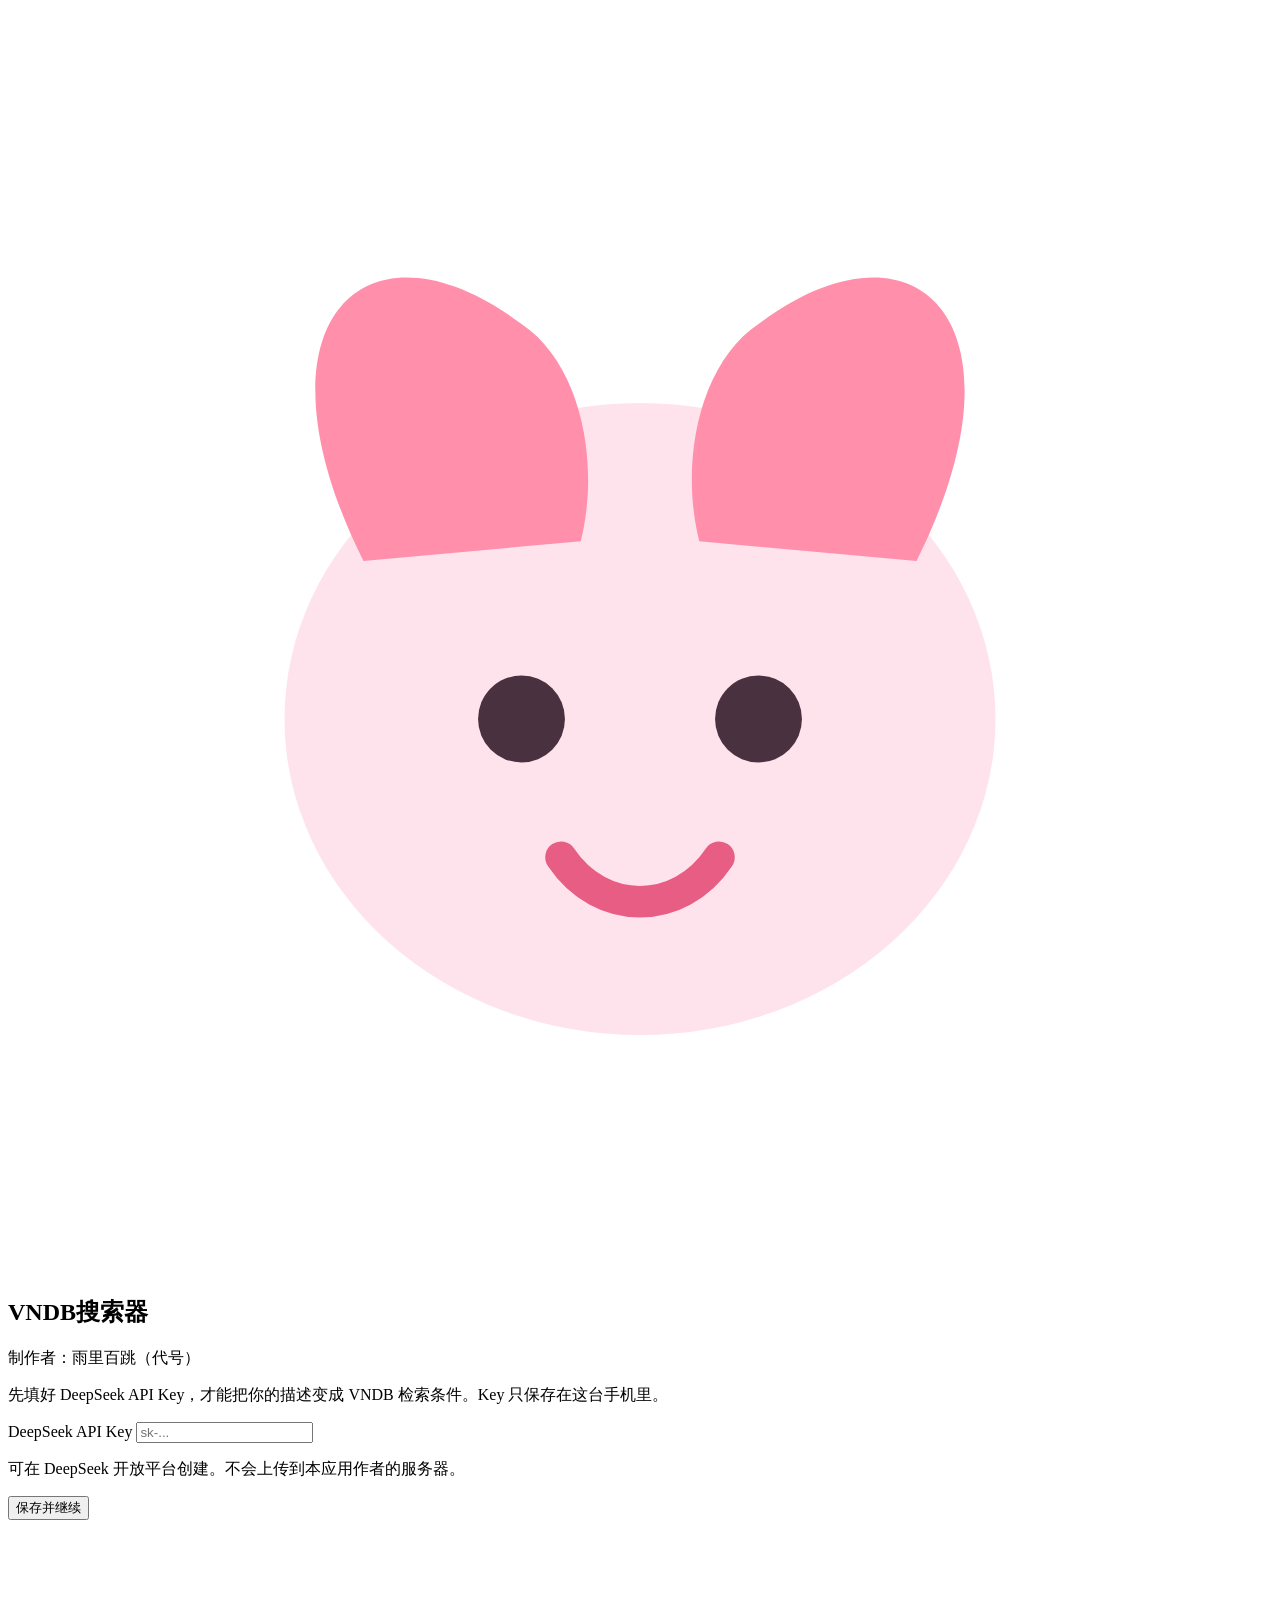
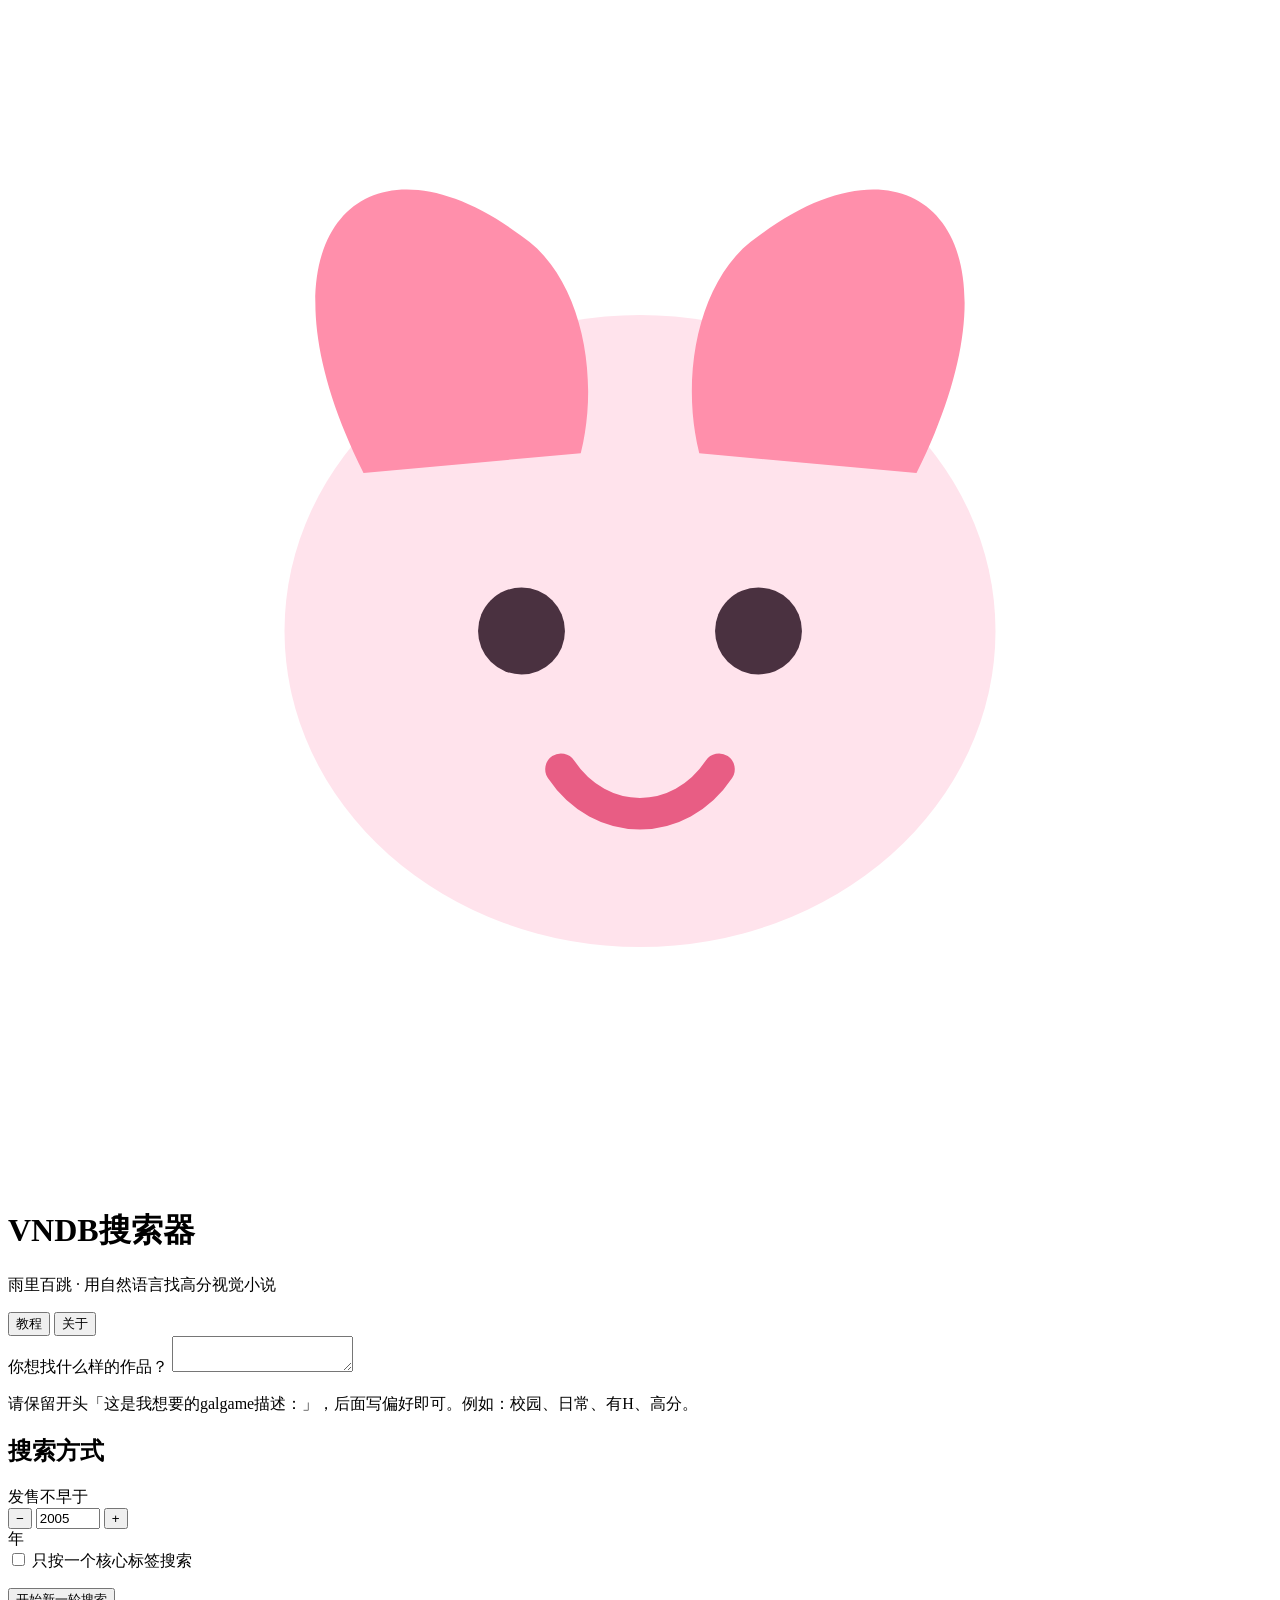
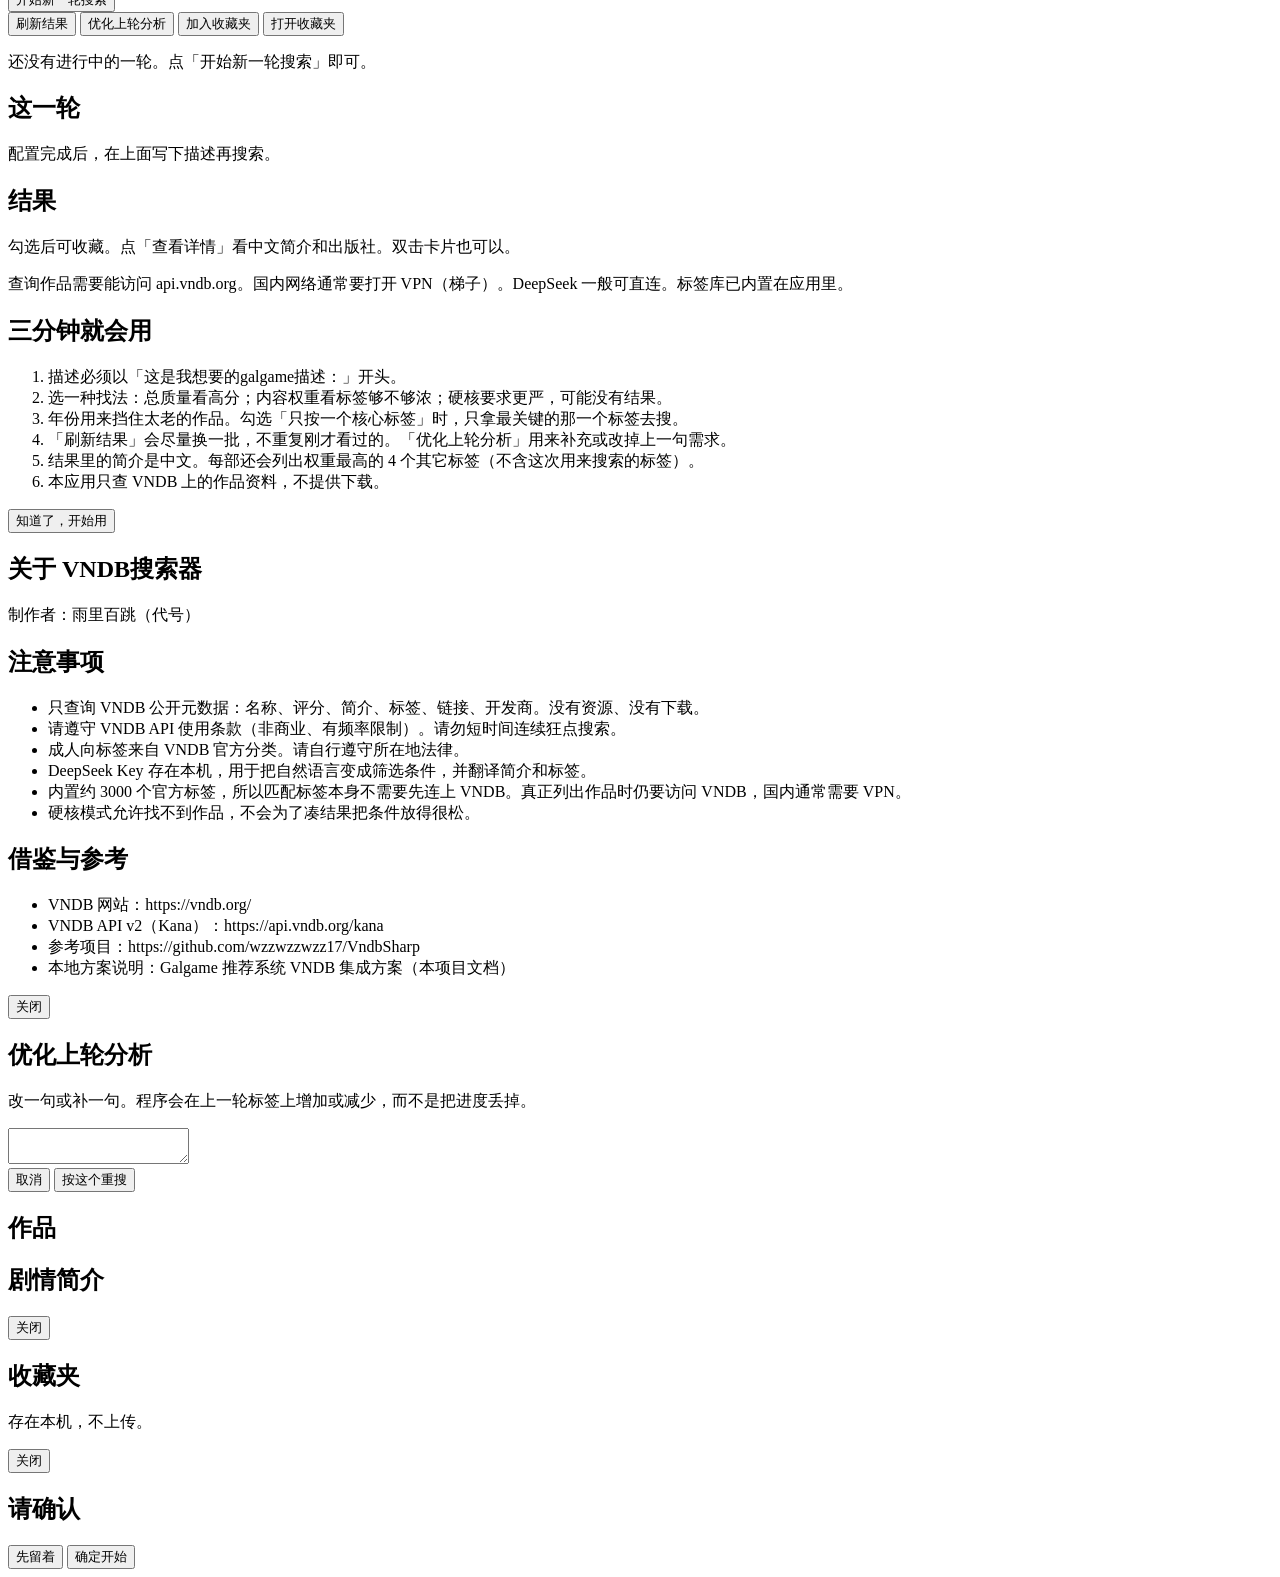
==== android/app/src/main/assets/www/index.html @ c39dfe73 "发布 VNDB搜索器源码。" ====
<!DOCTYPE html>
<html lang="zh-CN">
<head>
  <meta charset="utf-8" />
  <meta name="viewport" content="width=device-width, initial-scale=1, viewport-fit=cover" />
  <title>VNDB搜索器</title>
  <style>/*__CSS__*/</style>
</head>
<body>
  <section id="setup" class="screen-setup hidden">
    <div class="card setup-card">
      <svg class="mascot" viewBox="0 0 64 64" aria-hidden="true">
        <ellipse cx="32" cy="36" rx="18" ry="16" fill="#FFE3EC"/>
        <path d="M18 28c-6-12 0-18 8-12 3 2 4 7 3 11" fill="#FF8FAB"/>
        <path d="M46 28c6-12 0-18-8-12-3 2-4 7-3 11" fill="#FF8FAB"/>
        <circle cx="26" cy="36" r="2.2" fill="#4A3140"/>
        <circle cx="38" cy="36" r="2.2" fill="#4A3140"/>
        <path d="M28 43c2 3 6 3 8 0" fill="none" stroke="#E85D84" stroke-width="1.6" stroke-linecap="round"/>
      </svg>
      <h1>VNDB搜索器</h1>
      <p class="hint">制作者：雨里百跳（代号）</p>
      <p>先填好 DeepSeek API Key，才能把你的描述变成 VNDB 检索条件。Key 只保存在这台手机里。</p>
      <label class="field" for="apiKey">DeepSeek API Key</label>
      <input id="apiKey" type="password" placeholder="sk-..." autocomplete="off" />
      <p class="hint">可在 DeepSeek 开放平台创建。不会上传到本应用作者的服务器。</p>
      <div class="actions">
        <button id="saveKey" class="btn-main" type="button">保存并继续</button>
      </div>
    </div>
  </section>

  <main id="main" class="app hidden">
    <header class="top">
      <svg class="mascot" viewBox="0 0 64 64" aria-hidden="true">
        <ellipse cx="32" cy="36" rx="18" ry="16" fill="#FFE3EC"/>
        <path d="M18 28c-6-12 0-18 8-12 3 2 4 7 3 11" fill="#FF8FAB"/>
        <path d="M46 28c6-12 0-18-8-12-3 2-4 7-3 11" fill="#FF8FAB"/>
        <circle cx="26" cy="36" r="2.2" fill="#4A3140"/>
        <circle cx="38" cy="36" r="2.2" fill="#4A3140"/>
        <path d="M28 43c2 3 6 3 8 0" fill="none" stroke="#E85D84" stroke-width="1.6" stroke-linecap="round"/>
      </svg>
      <div class="brand">
        <h1>VNDB搜索器</h1>
        <p>雨里百跳 · 用自然语言找高分视觉小说</p>
      </div>
      <div class="ghost-row">
        <button id="openTutorial" class="btn" type="button">教程</button>
        <button id="openAbout" class="btn" type="button">关于</button>
      </div>
    </header>

    <section class="card">
      <label class="field" for="desc">你想找什么样的作品？</label>
      <textarea id="desc"></textarea>
      <p class="hint">请保留开头「这是我想要的galgame描述：」，后面写偏好即可。例如：校园、日常、有H、高分。</p>
    </section>

    <section class="card">
      <h2>搜索方式</h2>
      <div class="modes" id="modes"></div>
      <div class="row" style="margin-top:12px">
        <span>发售不早于</span>
        <div class="stepper">
          <button id="yearMinus" type="button" aria-label="减少年份">−</button>
          <input id="year" class="year-num" type="number" min="1980" max="2035" value="2005" />
          <button id="yearPlus" type="button" aria-label="增加年份">+</button>
        </div>
        <span>年</span>
      </div>
      <label class="check" style="margin-top:12px">
        <input id="singleCore" type="checkbox" />
        只按一个核心标签搜索
      </label>
      <p class="hint" id="modeHint"></p>
    </section>

    <section class="card">
      <button id="btnNew" class="btn-main" type="button">开始新一轮搜索</button>
      <div class="btn-grid">
        <button id="btnRefresh" class="btn" type="button">刷新结果</button>
        <button id="btnOptimize" class="btn" type="button">优化上轮分析</button>
        <button id="btnFavAdd" class="btn" type="button">加入收藏夹</button>
        <button id="btnFavOpen" class="btn" type="button">打开收藏夹</button>
      </div>
      <p class="hint" id="sessionLine">还没有进行中的一轮。点「开始新一轮搜索」即可。</p>
    </section>

    <section class="card">
      <h2>这一轮</h2>
      <div id="summary" class="summary">配置完成后，在上面写下描述再搜索。</div>
    </section>

    <section class="card">
      <h2>结果</h2>
      <p class="hint">勾选后可收藏。点「查看详情」看中文简介和出版社。双击卡片也可以。</p>
      <div id="results"></div>
    </section>

    <footer class="footer">
      查询作品需要能访问 api.vndb.org。国内网络通常要打开 VPN（梯子）。DeepSeek 一般可直连。标签库已内置在应用里。
    </footer>
  </main>

  <div id="tutorial" class="modal hidden">
    <div class="sheet">
      <h2>三分钟就会用</h2>
      <ol>
        <li>描述必须以「这是我想要的galgame描述：」开头。</li>
        <li>选一种找法：总质量看高分；内容权重看标签够不够浓；硬核要求更严，可能没有结果。</li>
        <li>年份用来挡住太老的作品。勾选「只按一个核心标签」时，只拿最关键的那一个标签去搜。</li>
        <li>「刷新结果」会尽量换一批，不重复刚才看过的。「优化上轮分析」用来补充或改掉上一句需求。</li>
        <li>结果里的简介是中文。每部还会列出权重最高的 4 个其它标签（不含这次用来搜索的标签）。</li>
        <li>本应用只查 VNDB 上的作品资料，不提供下载。</li>
      </ol>
      <div class="actions">
        <button id="tutorialOk" class="btn-main" type="button">知道了，开始用</button>
      </div>
    </div>
  </div>

  <div id="about" class="modal hidden">
    <div class="sheet">
      <h2>关于 VNDB搜索器</h2>
      <p>制作者：雨里百跳（代号）</p>
      <h2>注意事项</h2>
      <ul>
        <li>只查询 VNDB 公开元数据：名称、评分、简介、标签、链接、开发商。没有资源、没有下载。</li>
        <li>请遵守 VNDB API 使用条款（非商业、有频率限制）。请勿短时间连续狂点搜索。</li>
        <li>成人向标签来自 VNDB 官方分类。请自行遵守所在地法律。</li>
        <li>DeepSeek Key 存在本机，用于把自然语言变成筛选条件，并翻译简介和标签。</li>
        <li>内置约 3000 个官方标签，所以匹配标签本身不需要先连上 VNDB。真正列出作品时仍要访问 VNDB，国内通常需要 VPN。</li>
        <li>硬核模式允许找不到作品，不会为了凑结果把条件放得很松。</li>
      </ul>
      <h2>借鉴与参考</h2>
      <ul>
        <li>VNDB 网站：https://vndb.org/</li>
        <li>VNDB API v2（Kana）：https://api.vndb.org/kana</li>
        <li>参考项目：https://github.com/wzzwzzwzz17/VndbSharp</li>
        <li>本地方案说明：Galgame 推荐系统 VNDB 集成方案（本项目文档）</li>
      </ul>
      <div class="actions">
        <button id="aboutClose" class="btn-main" type="button">关闭</button>
      </div>
    </div>
  </div>

  <div id="optimize" class="modal hidden">
    <div class="sheet">
      <h2>优化上轮分析</h2>
      <p class="hint">改一句或补一句。程序会在上一轮标签上增加或减少，而不是把进度丢掉。</p>
      <textarea id="optText"></textarea>
      <div class="actions">
        <button id="optCancel" class="btn" type="button">取消</button>
        <button id="optOk" class="btn-main" type="button">按这个重搜</button>
      </div>
    </div>
  </div>

  <div id="detail" class="modal hidden">
    <div class="sheet">
      <h2 id="detailTitle">作品</h2>
      <p id="detailMeta" class="meta"></p>
      <p id="detailPub"></p>
      <p id="detailTags"></p>
      <p id="detailLink" class="meta"></p>
      <h2>剧情简介</h2>
      <div id="detailDesc" class="summary"></div>
      <div class="actions">
        <button id="detailClose" class="btn-main" type="button">关闭</button>
      </div>
    </div>
  </div>

  <div id="favs" class="modal hidden">
    <div class="sheet">
      <h2>收藏夹</h2>
      <p class="hint">存在本机，不上传。</p>
      <div id="favList"></div>
      <div class="actions">
        <button id="favClose" class="btn-main" type="button">关闭</button>
      </div>
    </div>
  </div>

  <div id="confirm" class="modal hidden">
    <div class="sheet">
      <h2 id="confirmTitle">请确认</h2>
      <p id="confirmText"></p>
      <div class="actions">
        <button id="confirmNo" class="btn" type="button">先留着</button>
        <button id="confirmYes" class="btn-main" type="button">确定开始</button>
      </div>
    </div>
  </div>

  <div id="toast" class="toast hidden"></div>
  <script>/*__JS__*/</script>
</body>
</html>
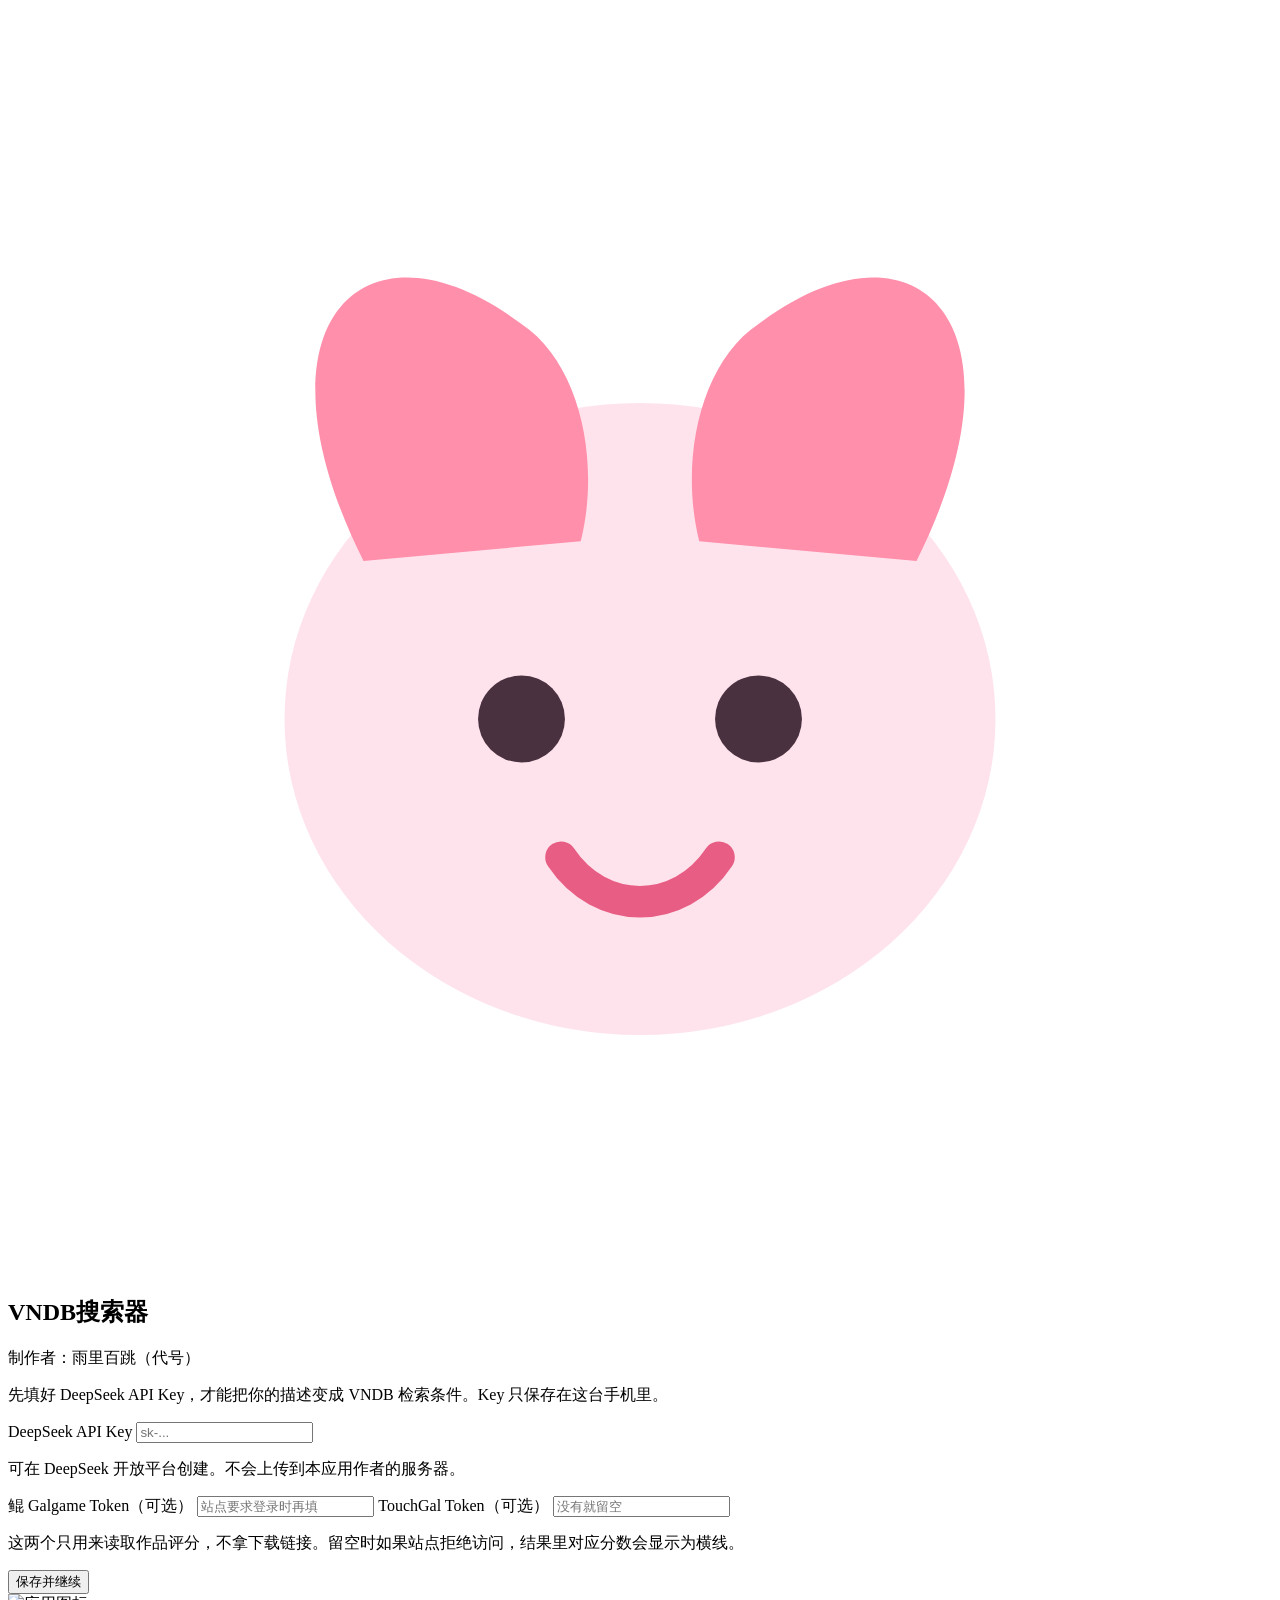
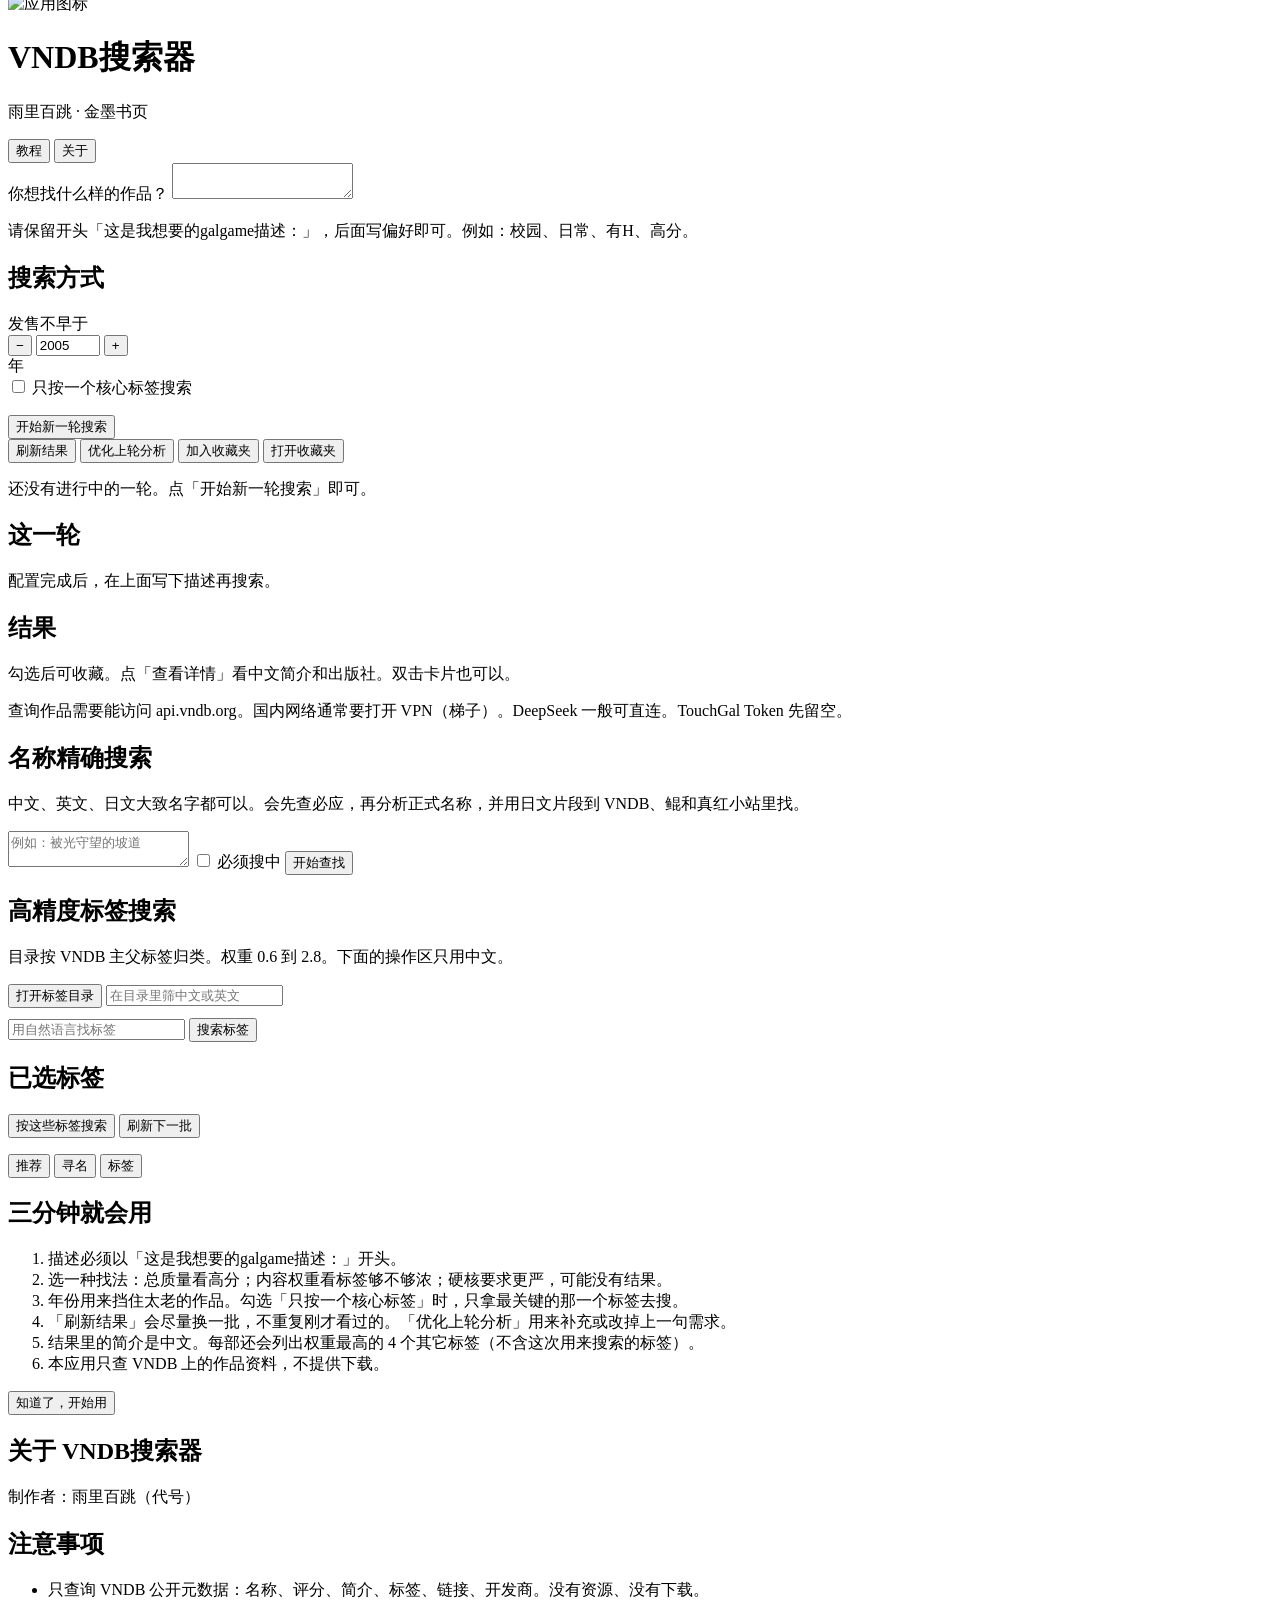
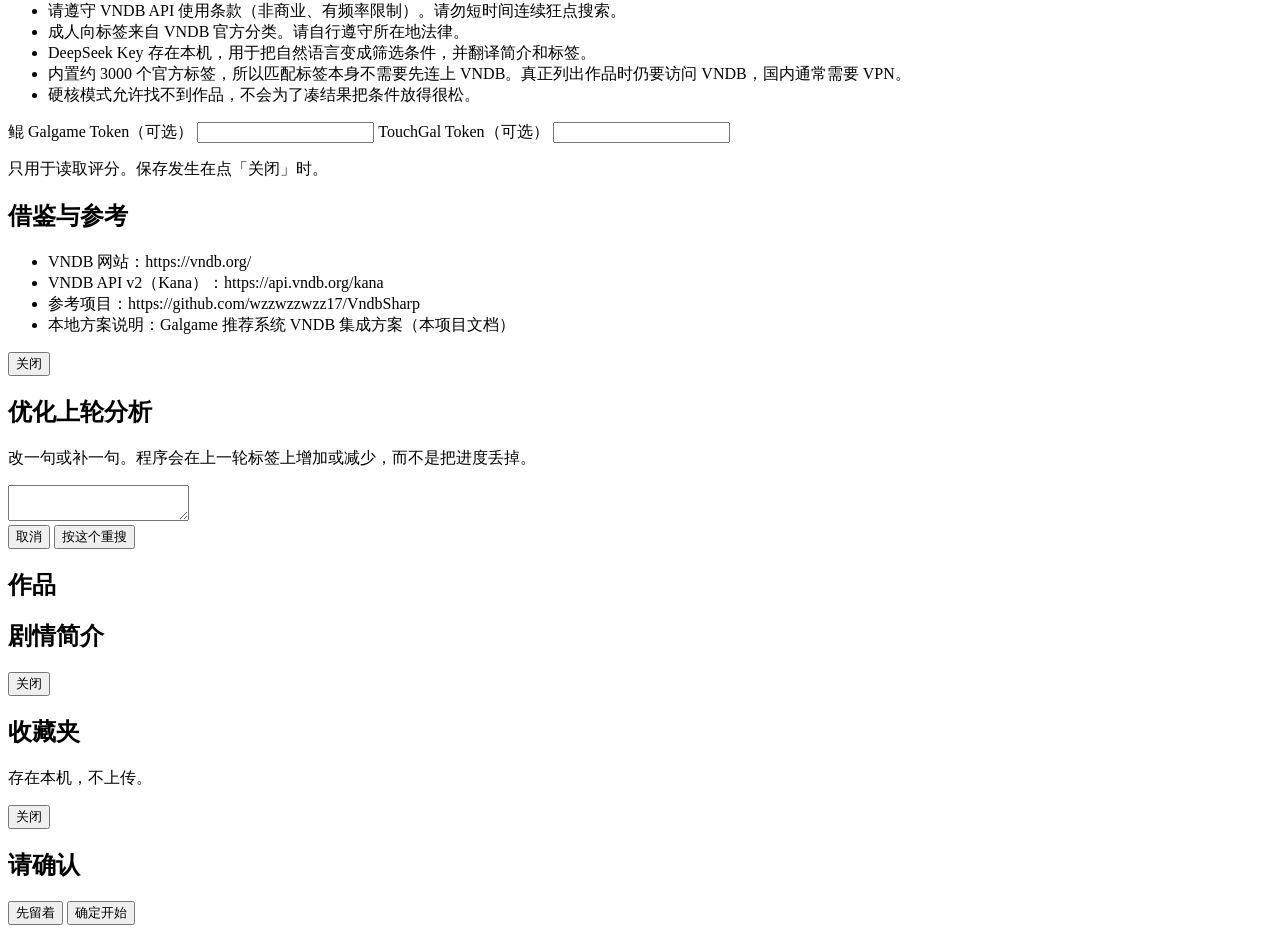
==== commit 08a948b4: "整合寻名、标签搜索和新应用图标。 Co-authored-by: Cursor <cursoragent@cursor.com>" ====
--- a/android/app/src/main/assets/www/index.html
+++ b/android/app/src/main/assets/www/index.html
@@ -23,6 +23,11 @@
       <label class="field" for="apiKey">DeepSeek API Key</label>
       <input id="apiKey" type="password" placeholder="sk-..." autocomplete="off" />
       <p class="hint">可在 DeepSeek 开放平台创建。不会上传到本应用作者的服务器。</p>
+      <label class="field" for="kunToken">鲲 Galgame Token（可选）</label>
+      <input id="kunToken" type="password" placeholder="站点要求登录时再填" autocomplete="off" />
+      <label class="field" for="touchToken">TouchGal Token（可选）</label>
+      <input id="touchToken" type="password" placeholder="没有就留空" autocomplete="off" />
+      <p class="hint">这两个只用来读取作品评分，不拿下载链接。留空时如果站点拒绝访问，结果里对应分数会显示为横线。</p>
       <div class="actions">
         <button id="saveKey" class="btn-main" type="button">保存并继续</button>
       </div>
@@ -31,23 +36,18 @@
 
   <main id="main" class="app hidden">
     <header class="top">
-      <svg class="mascot" viewBox="0 0 64 64" aria-hidden="true">
-        <ellipse cx="32" cy="36" rx="18" ry="16" fill="#FFE3EC"/>
-        <path d="M18 28c-6-12 0-18 8-12 3 2 4 7 3 11" fill="#FF8FAB"/>
-        <path d="M46 28c6-12 0-18-8-12-3 2-4 7-3 11" fill="#FF8FAB"/>
-        <circle cx="26" cy="36" r="2.2" fill="#4A3140"/>
-        <circle cx="38" cy="36" r="2.2" fill="#4A3140"/>
-        <path d="M28 43c2 3 6 3 8 0" fill="none" stroke="#E85D84" stroke-width="1.6" stroke-linecap="round"/>
-      </svg>
+      <img class="stamp" alt="应用图标" src="/*__ICON__*/" />
       <div class="brand">
         <h1>VNDB搜索器</h1>
-        <p>雨里百跳 · 用自然语言找高分视觉小说</p>
+        <p>雨里百跳 · 金墨书页</p>
       </div>
       <div class="ghost-row">
         <button id="openTutorial" class="btn" type="button">教程</button>
         <button id="openAbout" class="btn" type="button">关于</button>
       </div>
     </header>
+
+    <div id="pageRecommend">
 
     <section class="card">
       <label class="field" for="desc">你想找什么样的作品？</label>
@@ -97,8 +97,52 @@
     </section>
 
     <footer class="footer">
-      查询作品需要能访问 api.vndb.org。国内网络通常要打开 VPN（梯子）。DeepSeek 一般可直连。标签库已内置在应用里。
+      查询作品需要能访问 api.vndb.org。国内网络通常要打开 VPN（梯子）。DeepSeek 一般可直连。TouchGal Token 先留空。
     </footer>
+    </div>
+
+    <div id="pageName" class="page hidden">
+      <section class="card">
+        <h2>名称精确搜索</h2>
+        <p class="hint">中文、英文、日文大致名字都可以。会先查必应，再分析正式名称，并用日文片段到 VNDB、鲲和真红小站里找。</p>
+        <textarea id="nameQuery" placeholder="例如：被光守望的坡道"></textarea>
+        <label class="check"><input id="nameMust" type="checkbox" /> 必须搜中</label>
+        <button id="nameGo" class="btn-main" type="button">开始查找</button>
+        <p class="hint" id="nameStatus"></p>
+      </section>
+      <section class="card"><div id="nameResults"></div></section>
+    </div>
+
+    <div id="pageTag" class="page hidden">
+      <section class="card">
+        <h2>高精度标签搜索</h2>
+        <p class="hint">目录按 VNDB 主父标签归类。权重 0.6 到 2.8。下面的操作区只用中文。</p>
+        <button id="openTree" class="btn" type="button">打开标签目录</button>
+        <input id="treeFilter" type="search" placeholder="在目录里筛中文或英文" />
+        <div id="tagTree" class="tree hidden"></div>
+        <div class="row" style="margin-top:10px">
+          <input id="tagNl" type="search" placeholder="用自然语言找标签" style="flex:1" />
+          <button id="tagNlGo" class="btn" type="button">搜索标签</button>
+        </div>
+        <div id="tagNlHits" class="row"></div>
+      </section>
+      <section class="card">
+        <h2>已选标签</h2>
+        <div id="pickedTags"></div>
+        <div class="btn-grid">
+          <button id="tagSearch" class="btn-main" type="button">按这些标签搜索</button>
+          <button id="tagRefresh" class="btn" type="button">刷新下一批</button>
+        </div>
+        <p class="hint" id="tagStatus"></p>
+        <div id="tagResults"></div>
+      </section>
+    </div>
+
+    <nav class="dock">
+      <button type="button" data-page="pageRecommend" class="on">推荐</button>
+      <button type="button" data-page="pageName">寻名</button>
+      <button type="button" data-page="pageTag">标签</button>
+    </nav>
   </main>
 
   <div id="tutorial" class="modal hidden">
@@ -131,6 +175,11 @@
         <li>内置约 3000 个官方标签，所以匹配标签本身不需要先连上 VNDB。真正列出作品时仍要访问 VNDB，国内通常需要 VPN。</li>
         <li>硬核模式允许找不到作品，不会为了凑结果把条件放得很松。</li>
       </ul>
+      <label class="field" for="kunToken2">鲲 Galgame Token（可选）</label>
+      <input id="kunToken2" type="password" autocomplete="off" />
+      <label class="field" for="touchToken2">TouchGal Token（可选）</label>
+      <input id="touchToken2" type="password" autocomplete="off" />
+      <p class="hint">只用于读取评分。保存发生在点「关闭」时。</p>
       <h2>借鉴与参考</h2>
       <ul>
         <li>VNDB 网站：https://vndb.org/</li>
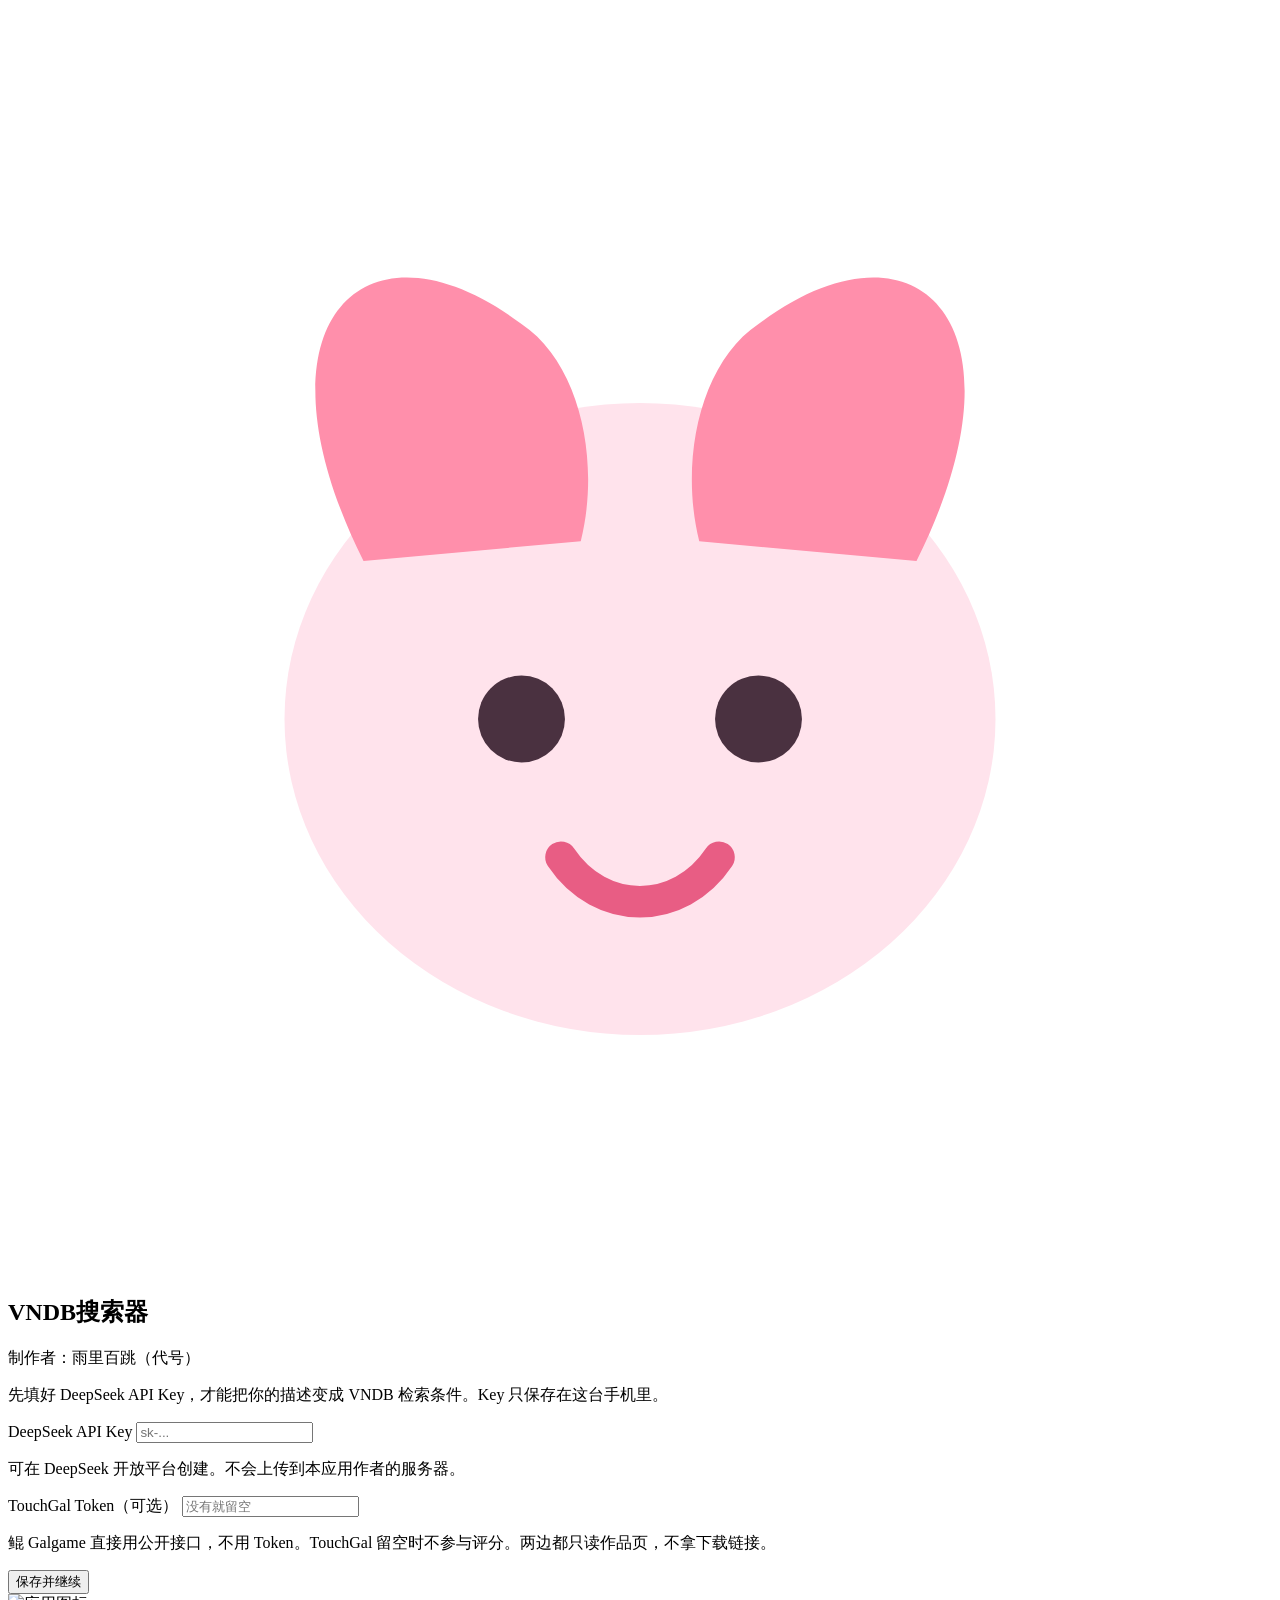
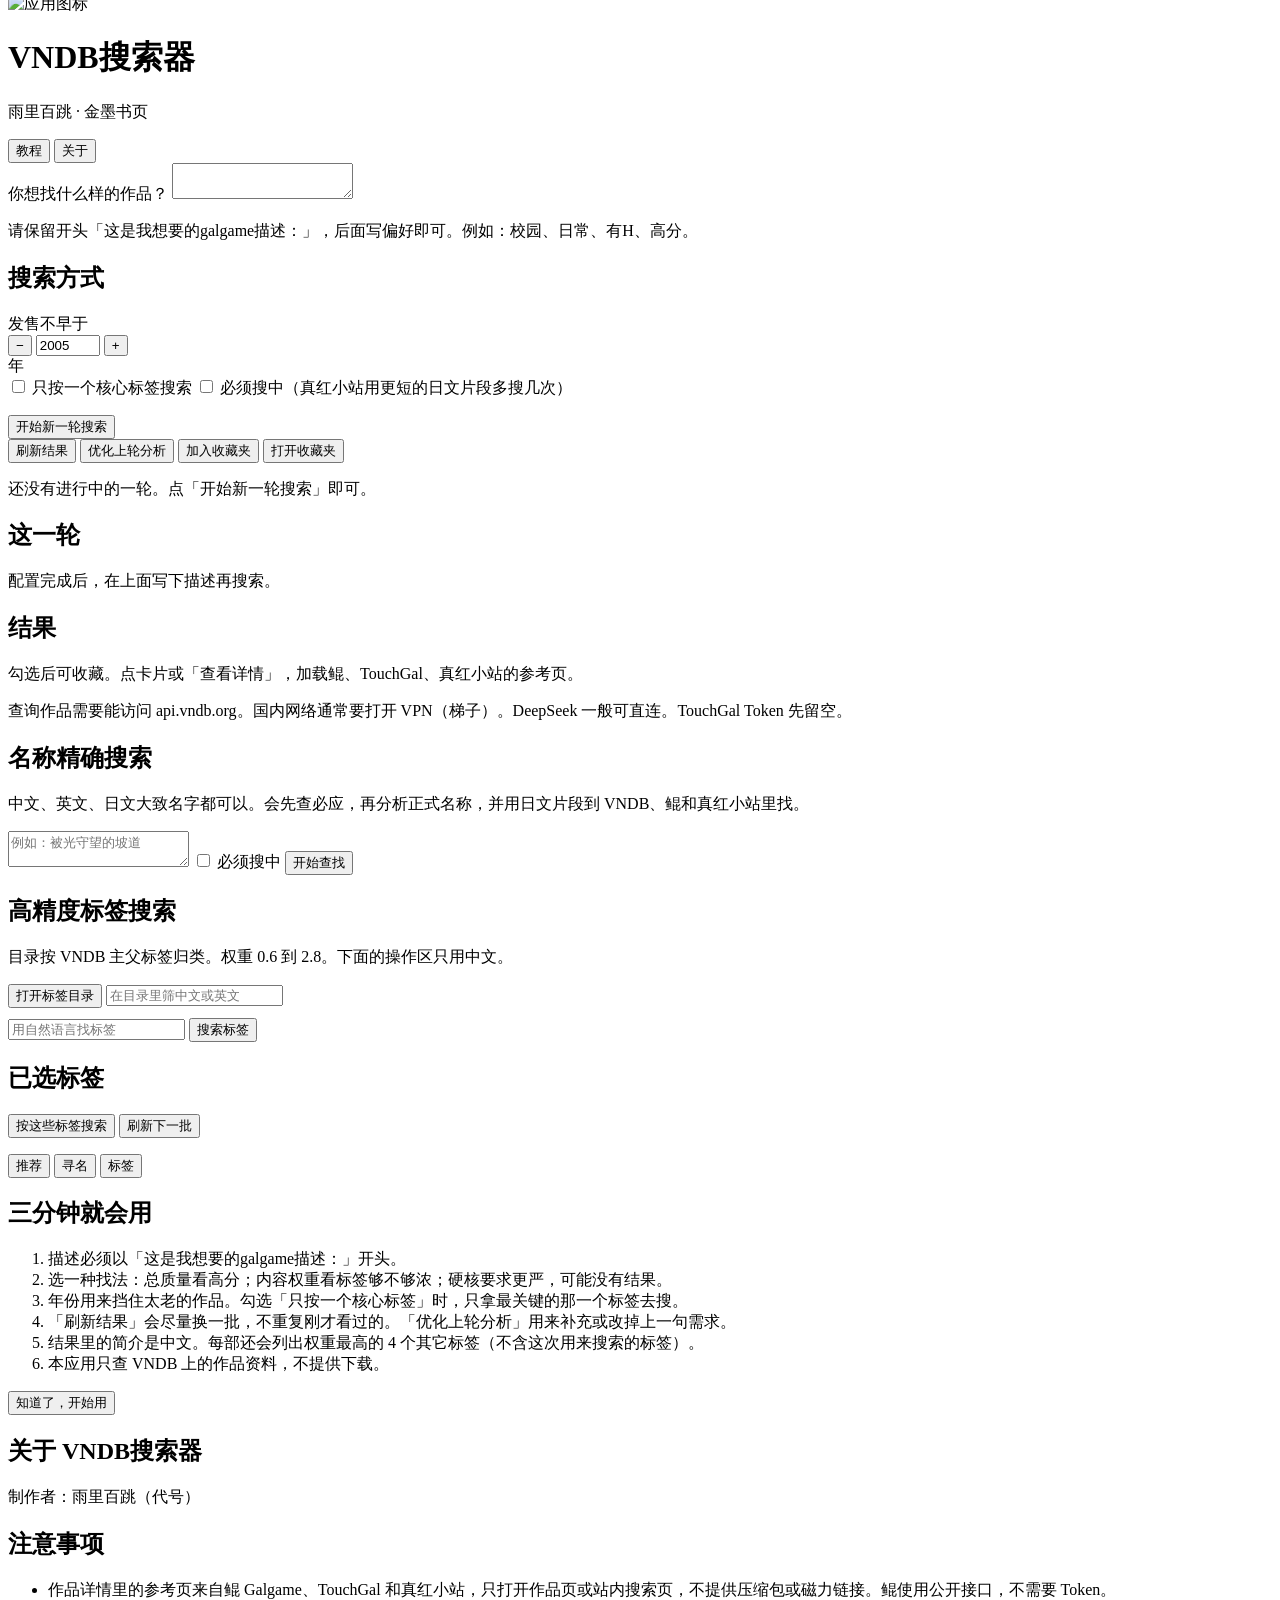
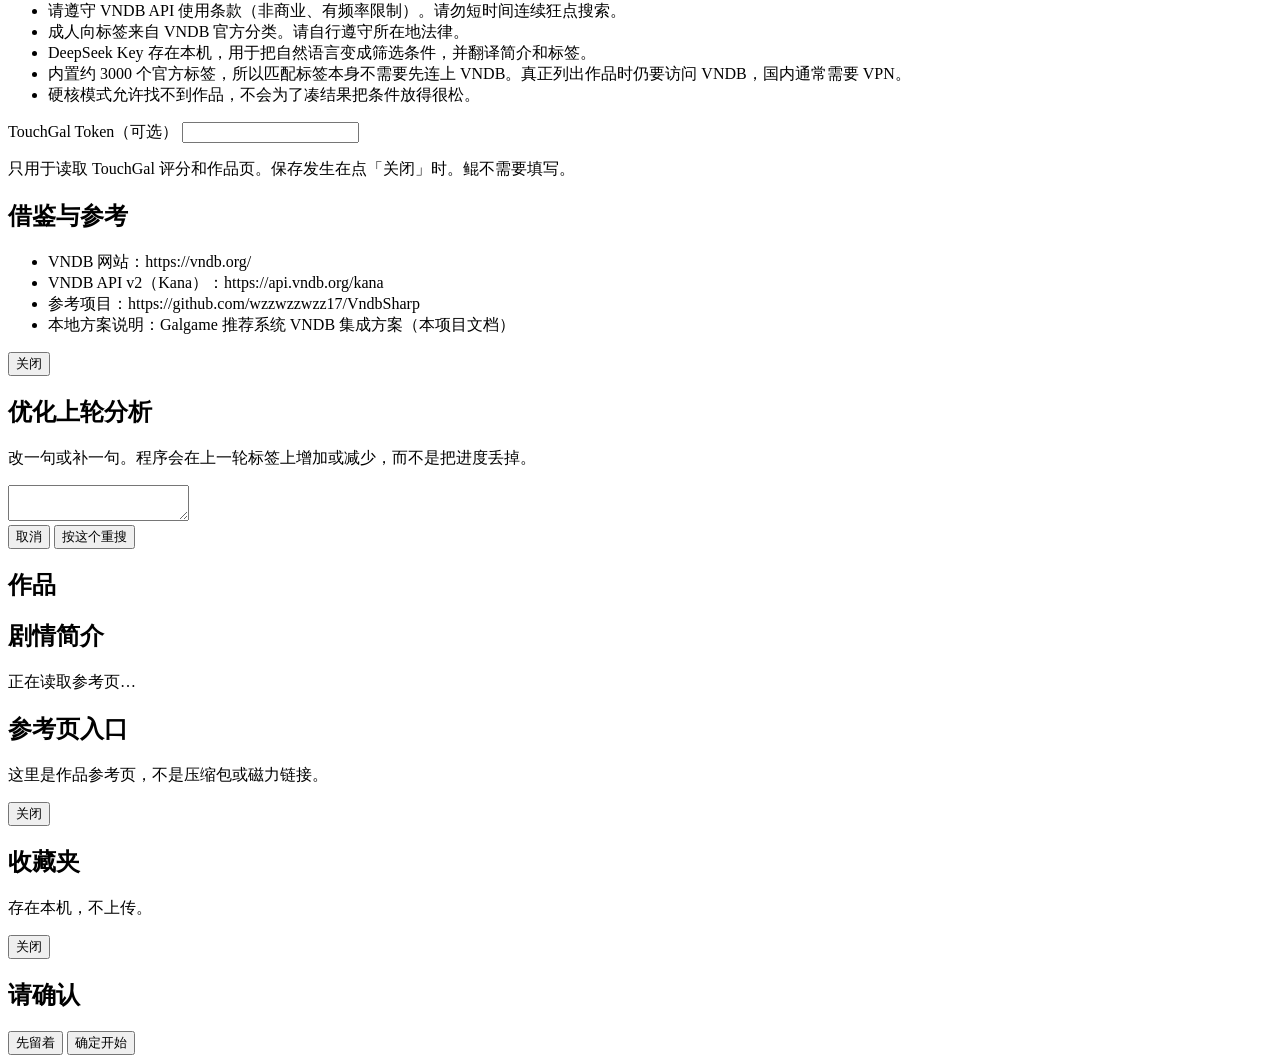
==== commit 2d2bee59: "安卓详情页打开参考页，鲲评分改为直接调用公开接口。 Co-authored-by: Cursor <cursoragent@cursor.com>" ====
--- a/android/app/src/main/assets/www/index.html
+++ b/android/app/src/main/assets/www/index.html
@@ -23,11 +23,9 @@
       <label class="field" for="apiKey">DeepSeek API Key</label>
       <input id="apiKey" type="password" placeholder="sk-..." autocomplete="off" />
       <p class="hint">可在 DeepSeek 开放平台创建。不会上传到本应用作者的服务器。</p>
-      <label class="field" for="kunToken">鲲 Galgame Token（可选）</label>
-      <input id="kunToken" type="password" placeholder="站点要求登录时再填" autocomplete="off" />
       <label class="field" for="touchToken">TouchGal Token（可选）</label>
       <input id="touchToken" type="password" placeholder="没有就留空" autocomplete="off" />
-      <p class="hint">这两个只用来读取作品评分，不拿下载链接。留空时如果站点拒绝访问，结果里对应分数会显示为横线。</p>
+      <p class="hint">鲲 Galgame 直接用公开接口，不用 Token。TouchGal 留空时不参与评分。两边都只读作品页，不拿下载链接。</p>
       <div class="actions">
         <button id="saveKey" class="btn-main" type="button">保存并继续</button>
       </div>
@@ -71,6 +69,10 @@
         <input id="singleCore" type="checkbox" />
         只按一个核心标签搜索
       </label>
+      <label class="check">
+        <input id="mustFind" type="checkbox" />
+        必须搜中（真红小站用更短的日文片段多搜几次）
+      </label>
       <p class="hint" id="modeHint"></p>
     </section>
 
@@ -92,7 +94,7 @@
 
     <section class="card">
       <h2>结果</h2>
-      <p class="hint">勾选后可收藏。点「查看详情」看中文简介和出版社。双击卡片也可以。</p>
+      <p class="hint">勾选后可收藏。点卡片或「查看详情」，加载鲲、TouchGal、真红小站的参考页。</p>
       <div id="results"></div>
     </section>
 
@@ -168,18 +170,16 @@
       <p>制作者：雨里百跳（代号）</p>
       <h2>注意事项</h2>
       <ul>
-        <li>只查询 VNDB 公开元数据：名称、评分、简介、标签、链接、开发商。没有资源、没有下载。</li>
+        <li>作品详情里的参考页来自鲲 Galgame、TouchGal 和真红小站，只打开作品页或站内搜索页，不提供压缩包或磁力链接。鲲使用公开接口，不需要 Token。</li>
         <li>请遵守 VNDB API 使用条款（非商业、有频率限制）。请勿短时间连续狂点搜索。</li>
         <li>成人向标签来自 VNDB 官方分类。请自行遵守所在地法律。</li>
         <li>DeepSeek Key 存在本机，用于把自然语言变成筛选条件，并翻译简介和标签。</li>
         <li>内置约 3000 个官方标签，所以匹配标签本身不需要先连上 VNDB。真正列出作品时仍要访问 VNDB，国内通常需要 VPN。</li>
         <li>硬核模式允许找不到作品，不会为了凑结果把条件放得很松。</li>
       </ul>
-      <label class="field" for="kunToken2">鲲 Galgame Token（可选）</label>
-      <input id="kunToken2" type="password" autocomplete="off" />
       <label class="field" for="touchToken2">TouchGal Token（可选）</label>
       <input id="touchToken2" type="password" autocomplete="off" />
-      <p class="hint">只用于读取评分。保存发生在点「关闭」时。</p>
+      <p class="hint">只用于读取 TouchGal 评分和作品页。保存发生在点「关闭」时。鲲不需要填写。</p>
       <h2>借鉴与参考</h2>
       <ul>
         <li>VNDB 网站：https://vndb.org/</li>
@@ -211,9 +211,14 @@
       <p id="detailMeta" class="meta"></p>
       <p id="detailPub"></p>
       <p id="detailTags"></p>
-      <p id="detailLink" class="meta"></p>
+      <div id="detailLink" class="links"></div>
       <h2>剧情简介</h2>
       <div id="detailDesc" class="summary"></div>
+      <p id="detailLoading" class="hint">正在读取参考页…</p>
+      <div id="detailSites"></div>
+      <h2>参考页入口</h2>
+      <div id="detailPages" class="links"></div>
+      <p class="hint">这里是作品参考页，不是压缩包或磁力链接。</p>
       <div class="actions">
         <button id="detailClose" class="btn-main" type="button">关闭</button>
       </div>
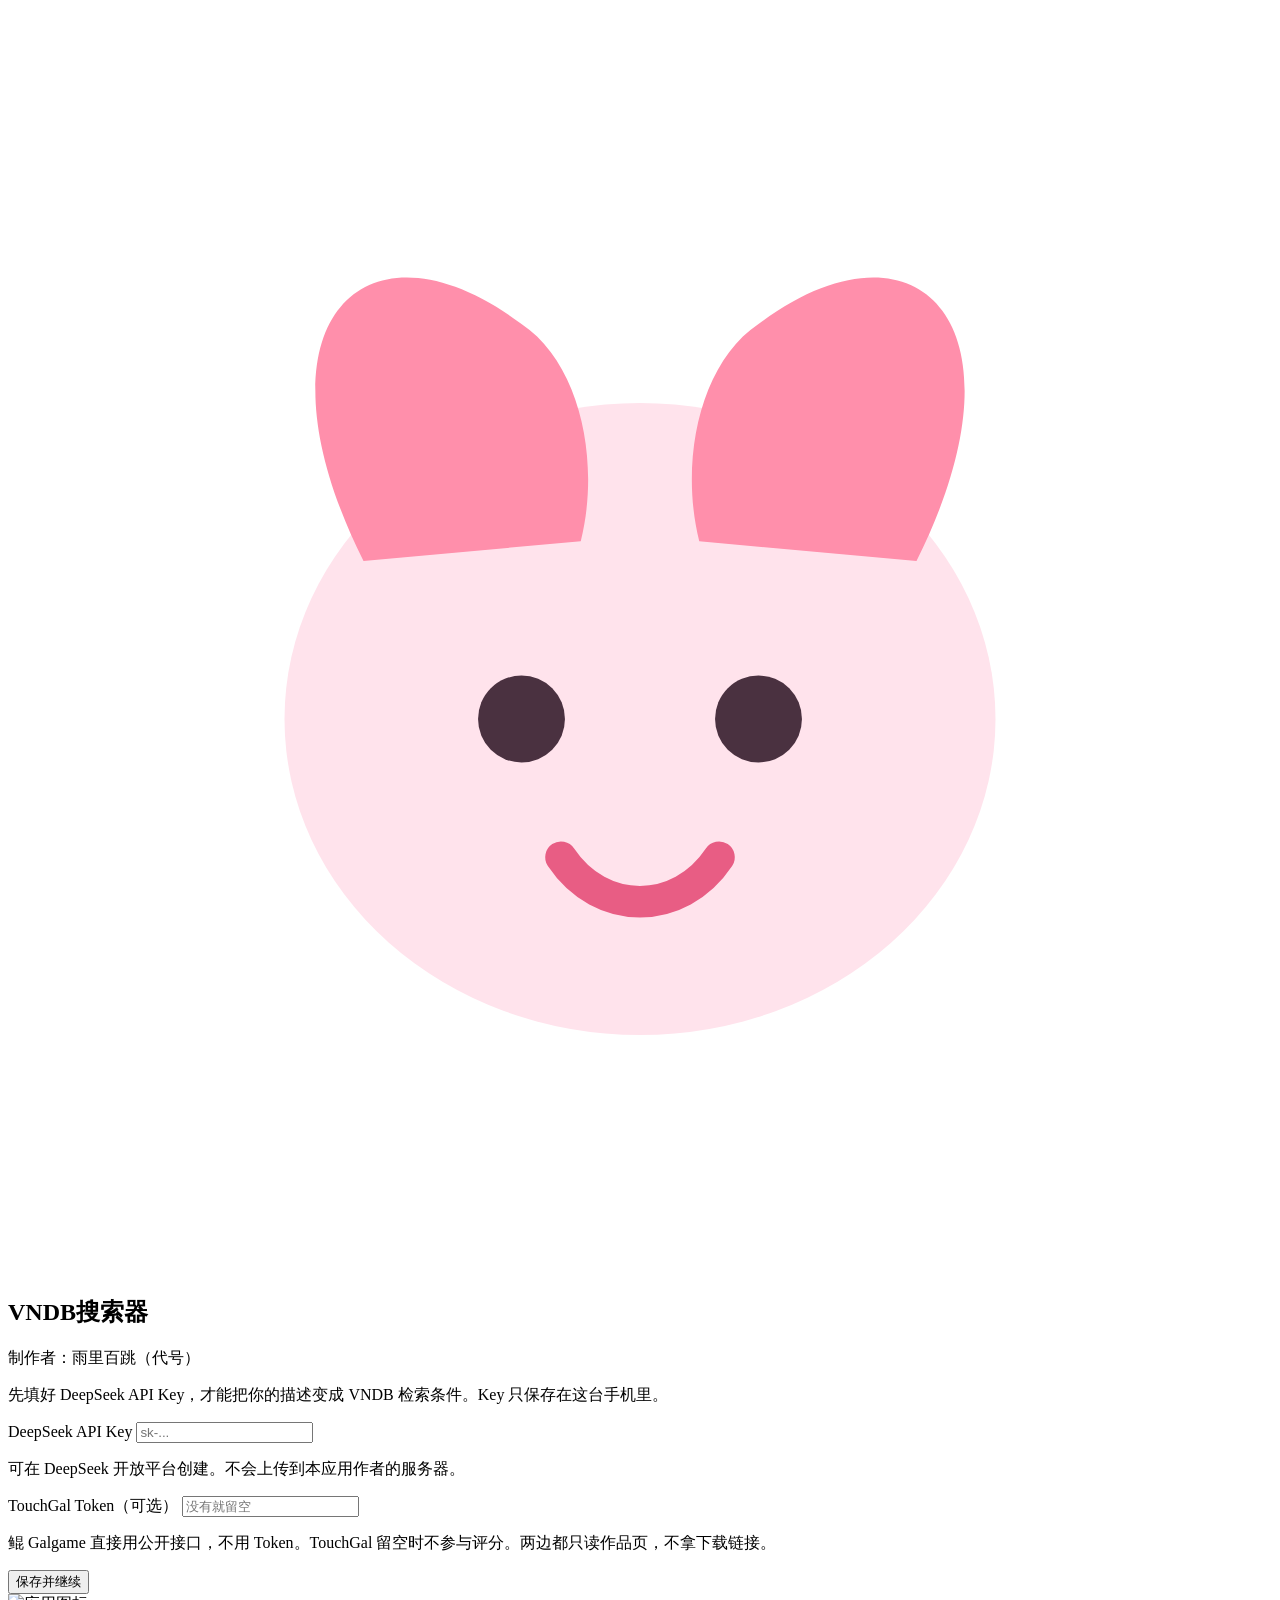
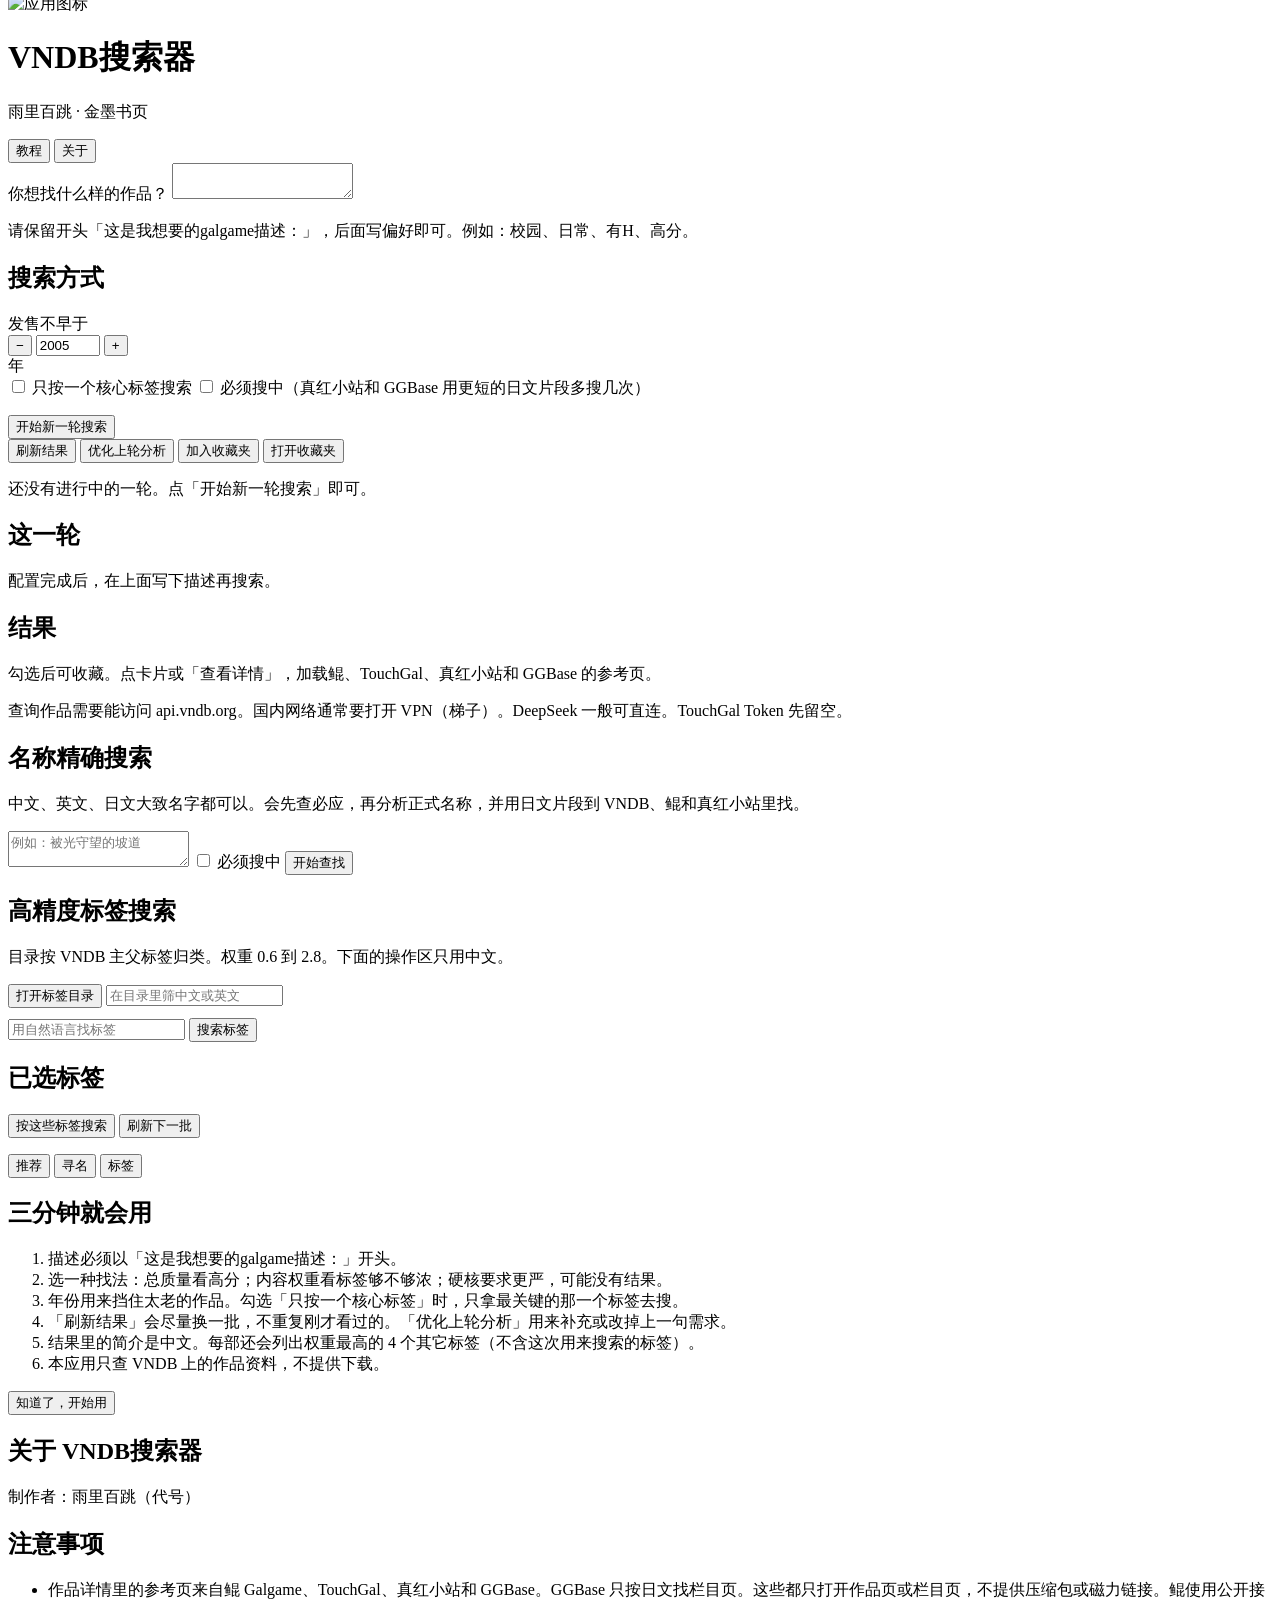
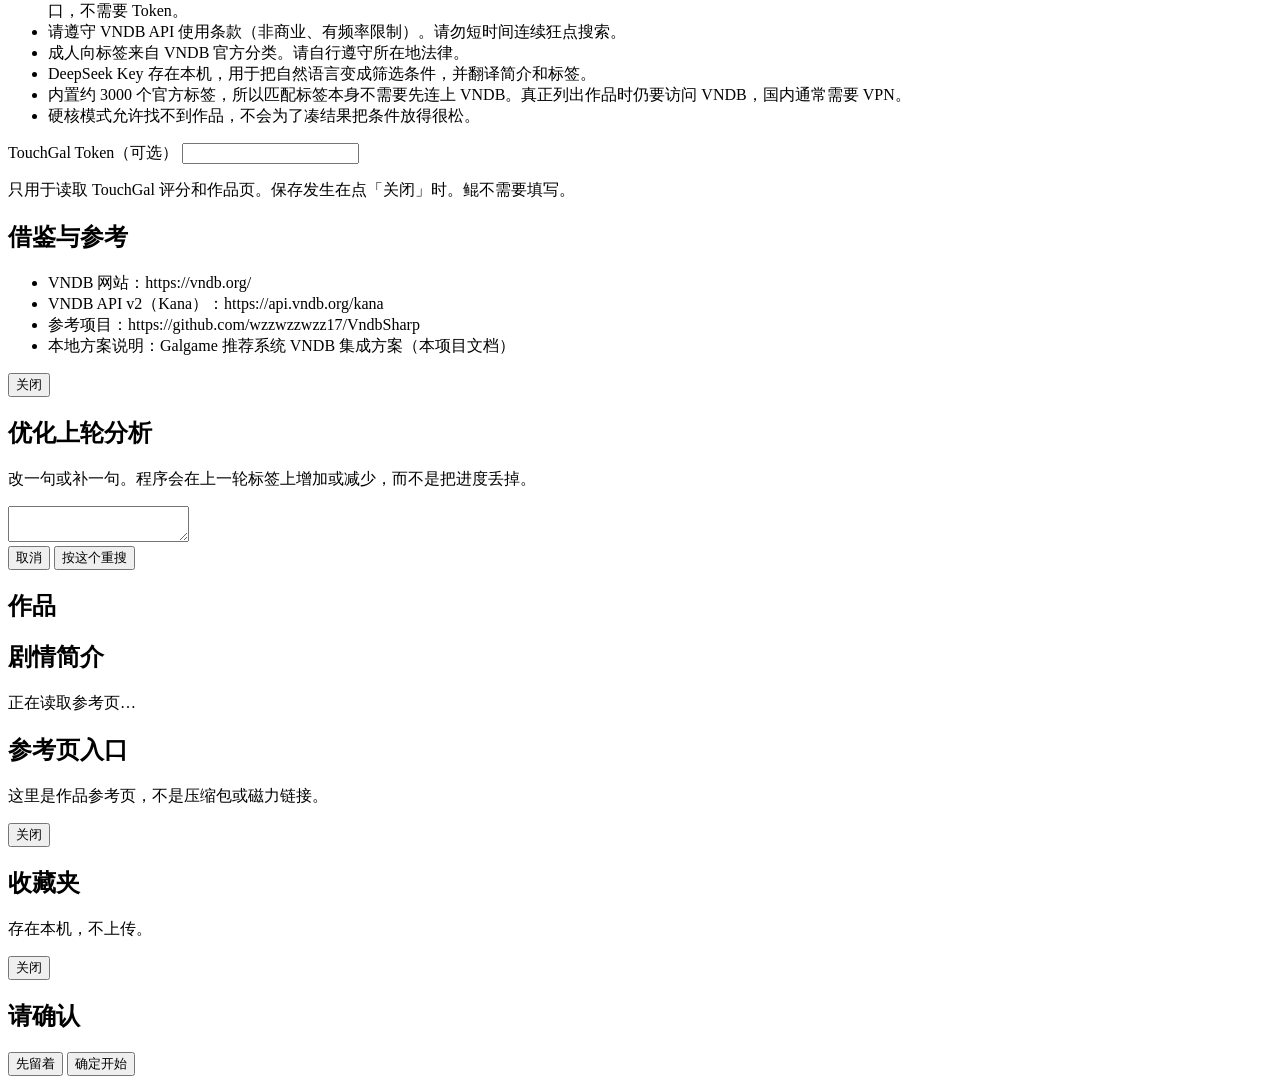
==== commit e27be6d3: "安卓详情加入 GGBase，网页按屏幕宽度区分手机和电脑。 Co-authored-by: Cursor <cursoragent@cursor.com>" ====
--- a/android/app/src/main/assets/www/index.html
+++ b/android/app/src/main/assets/www/index.html
@@ -71,7 +71,7 @@
       </label>
       <label class="check">
         <input id="mustFind" type="checkbox" />
-        必须搜中（真红小站用更短的日文片段多搜几次）
+        必须搜中（真红小站和 GGBase 用更短的日文片段多搜几次）
       </label>
       <p class="hint" id="modeHint"></p>
     </section>
@@ -94,7 +94,7 @@
 
     <section class="card">
       <h2>结果</h2>
-      <p class="hint">勾选后可收藏。点卡片或「查看详情」，加载鲲、TouchGal、真红小站的参考页。</p>
+      <p class="hint">勾选后可收藏。点卡片或「查看详情」，加载鲲、TouchGal、真红小站和 GGBase 的参考页。</p>
       <div id="results"></div>
     </section>
 
@@ -170,7 +170,7 @@
       <p>制作者：雨里百跳（代号）</p>
       <h2>注意事项</h2>
       <ul>
-        <li>作品详情里的参考页来自鲲 Galgame、TouchGal 和真红小站，只打开作品页或站内搜索页，不提供压缩包或磁力链接。鲲使用公开接口，不需要 Token。</li>
+        <li>作品详情里的参考页来自鲲 Galgame、TouchGal、真红小站和 GGBase。GGBase 只按日文找栏目页。这些都只打开作品页或栏目页，不提供压缩包或磁力链接。鲲使用公开接口，不需要 Token。</li>
         <li>请遵守 VNDB API 使用条款（非商业、有频率限制）。请勿短时间连续狂点搜索。</li>
         <li>成人向标签来自 VNDB 官方分类。请自行遵守所在地法律。</li>
         <li>DeepSeek Key 存在本机，用于把自然语言变成筛选条件，并翻译简介和标签。</li>
